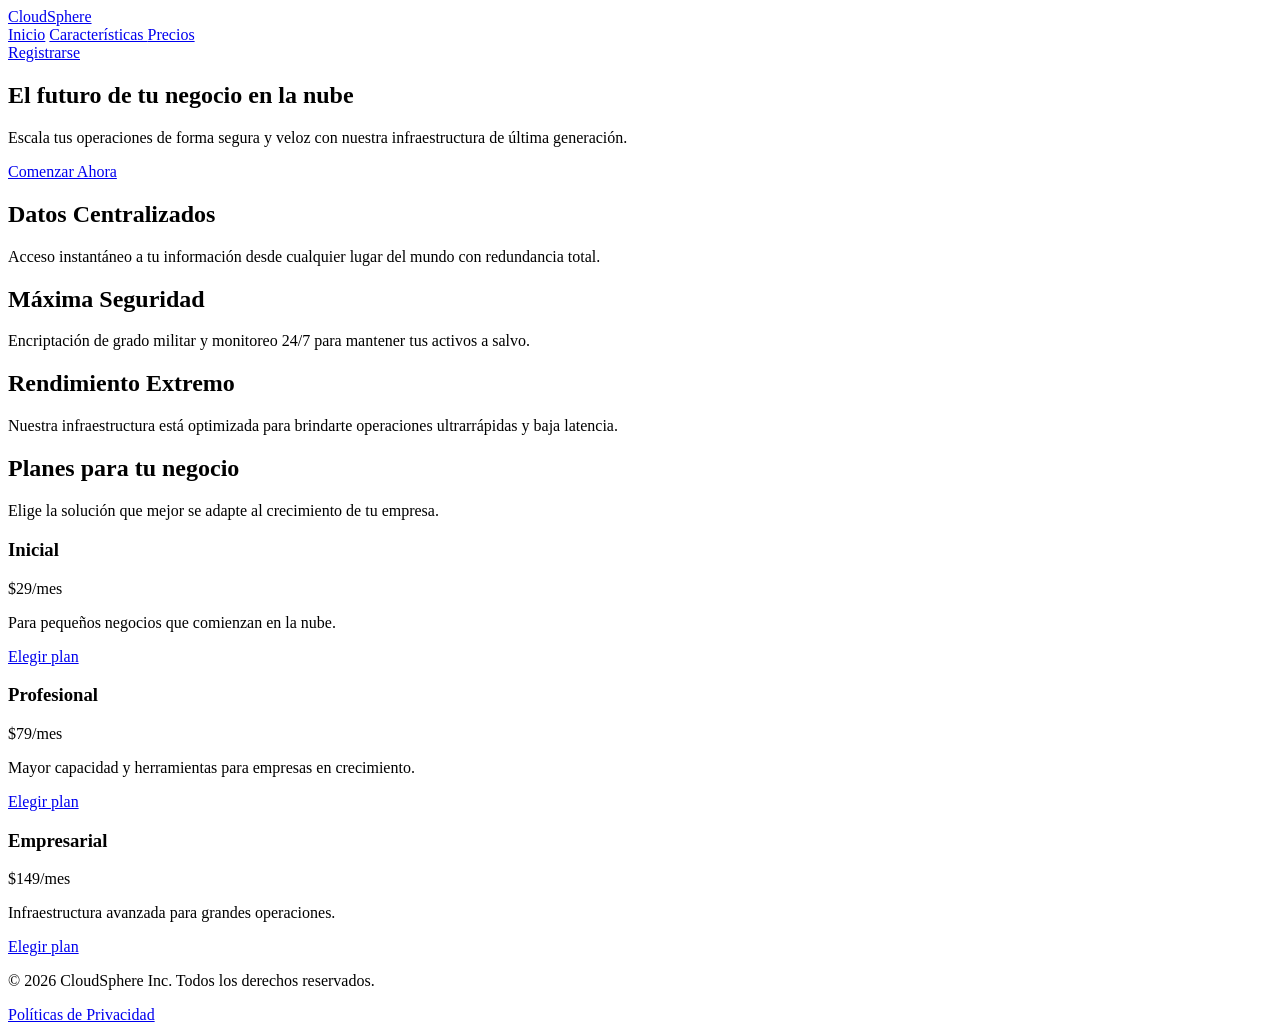
==== src/index.html @ 7ac81c2e "style: implementar paleta de colores" ====
<!DOCTYPE html>
<html lang="es">
<head>
    <meta charset="UTF-8">
    <meta name="viewport" content="width=device-width, initial-scale=1.0">

    <title>CloudSphere | Soluciones en la nube</title>

    <link rel="stylesheet" href="src/style.css">
</head>

<body>

    <header class="header">
        <div class="header__contenedor">

            <a href="#" class="logo">
                <span class="logo__icono"></span>
                <span class="logo__texto">CloudSphere</span>
            </a>

            <nav class="navegacion">
                <a href="#inicio" class="navegacion__enlace">Inicio</a>
                <a href="#caracteristicas" class="navegacion__enlace">
                    Características
                </a>
                <a href="#precios" class="navegacion__enlace">
                    Precios
                </a>
            </nav>

            <a href="#registro" class="boton boton--registro">
                Registrarse
            </a>

        </div>
    </header>


    <main>

        <section id="inicio" class="hero">

            <div class="hero__contenedor">

                <div class="hero__contenido">

                    <h1 class="hero__titulo">
                        El futuro de tu negocio en la nube
                    </h1>

                    <p class="hero__descripcion">
                        Escala tus operaciones de forma segura y veloz
                        con nuestra infraestructura de última generación.
                    </p>

                    <a href="#registro" class="boton boton--principal">
                        Comenzar Ahora
                    </a>

                </div>

                <div class="hero__imagen"></div>

            </div>

        </section>


        <section id="caracteristicas" class="caracteristicas">

            <div class="caracteristicas__contenedor">

                <article class="tarjeta">

                    <div class="tarjeta__imagen tarjeta__imagen--datos"></div>

                    <div class="tarjeta__contenido">

                        <h2 class="tarjeta__titulo">
                            Datos Centralizados
                        </h2>

                        <p class="tarjeta__descripcion">
                            Acceso instantáneo a tu información desde
                            cualquier lugar del mundo con redundancia total.
                        </p>

                    </div>

                </article>


                <article class="tarjeta">

                    <div class="tarjeta__imagen tarjeta__imagen--seguridad"></div>

                    <div class="tarjeta__contenido">

                        <h2 class="tarjeta__titulo">
                            Máxima Seguridad
                        </h2>

                        <p class="tarjeta__descripcion">
                            Encriptación de grado militar y monitoreo 24/7
                            para mantener tus activos a salvo.
                        </p>

                    </div>

                </article>


                <article class="tarjeta">

                    <div class="tarjeta__imagen tarjeta__imagen--rendimiento"></div>

                    <div class="tarjeta__contenido">

                        <h2 class="tarjeta__titulo">
                            Rendimiento Extremo
                        </h2>

                        <p class="tarjeta__descripcion">
                            Nuestra infraestructura está optimizada para
                            brindarte operaciones ultrarrápidas y baja latencia.
                        </p>

                    </div>

                </article>

            </div>

        </section>


        <section id="precios" class="precios">

            <div class="precios__contenedor">

                <h2 class="precios__titulo">
                    Planes para tu negocio
                </h2>

                <p class="precios__descripcion">
                    Elige la solución que mejor se adapte al crecimiento
                    de tu empresa.
                </p>

                <div class="precios__contenido">

                    <article class="plan">
                        <h3 class="plan__titulo">Inicial</h3>
                        <p class="plan__precio">$29/mes</p>
                        <p class="plan__texto">
                            Para pequeños negocios que comienzan en la nube.
                        </p>
                        <a href="#registro" class="boton boton--plan">
                            Elegir plan
                        </a>
                    </article>

                    <article class="plan plan--destacado">
                        <h3 class="plan__titulo">Profesional</h3>
                        <p class="plan__precio">$79/mes</p>
                        <p class="plan__texto">
                            Mayor capacidad y herramientas para empresas
                            en crecimiento.
                        </p>
                        <a href="#registro" class="boton boton--plan">
                            Elegir plan
                        </a>
                    </article>

                    <article class="plan">
                        <h3 class="plan__titulo">Empresarial</h3>
                        <p class="plan__precio">$149/mes</p>
                        <p class="plan__texto">
                            Infraestructura avanzada para grandes operaciones.
                        </p>
                        <a href="#registro" class="boton boton--plan">
                            Elegir plan
                        </a>
                    </article>

                </div>

            </div>

        </section>

    </main>


    <footer class="footer">

        <div class="footer__contenedor">

            <p class="footer__texto">
                © 2026 CloudSphere Inc. Todos los derechos reservados.
            </p>

            <a href="#" class="footer__enlace">
                Políticas de Privacidad
            </a>

        </div>

    </footer>

</body>
</html>
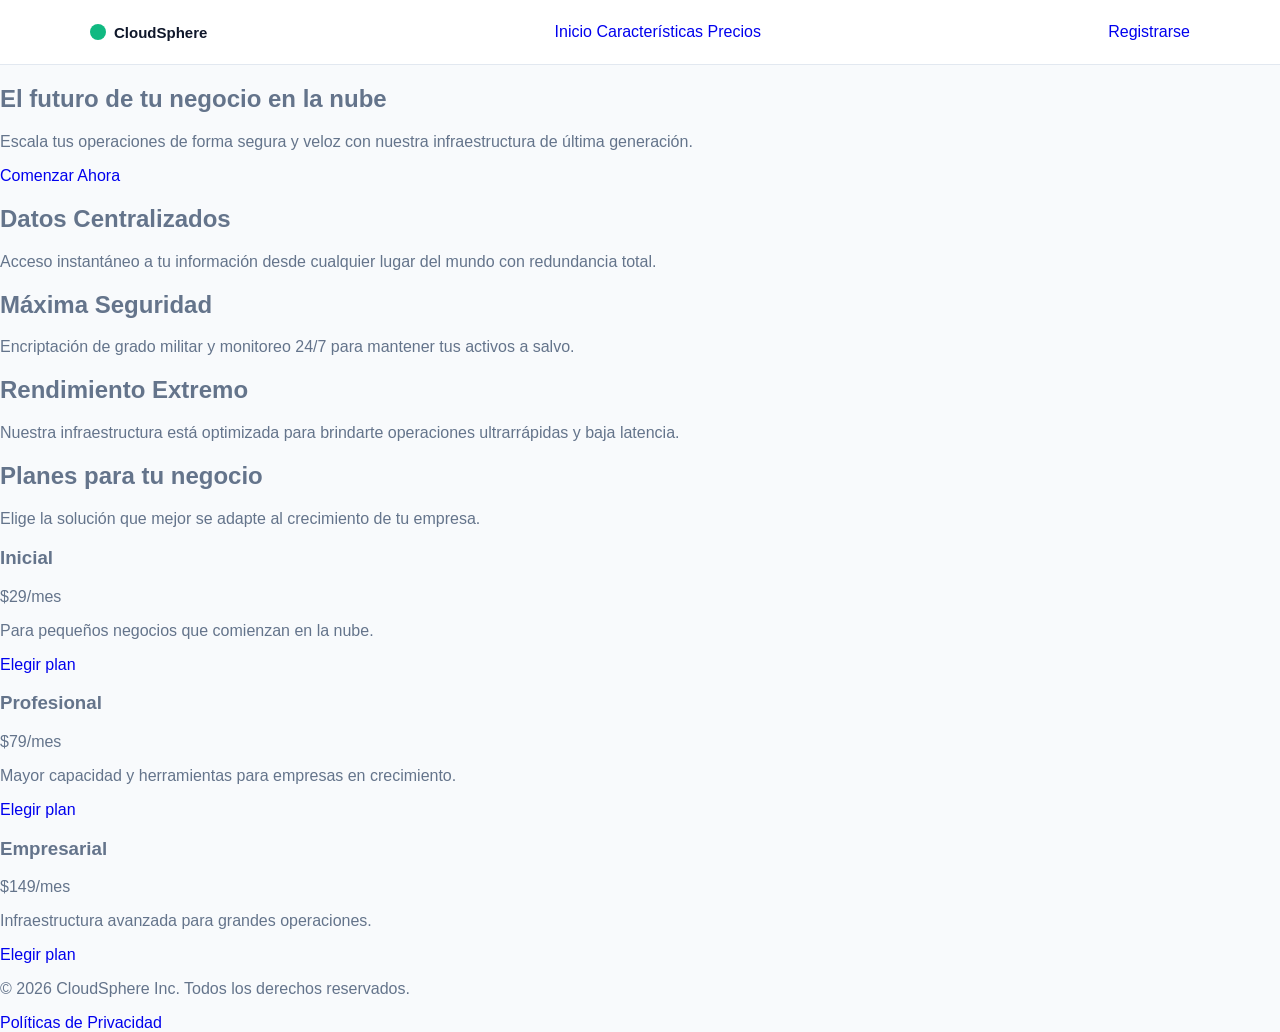
==== commit 11307ee8: "style: implementar estilos de el header y el logo" ====
--- a/src/index.html
+++ b/src/index.html
@@ -7,7 +7,7 @@
 
     <title>CloudSphere | Soluciones en la nube</title>
 
-    <link rel="stylesheet" href="src/style.css">
+    <link rel="stylesheet" href="style.css">
 </head>
 
 <body>
--- a/src/style.css
+++ b/src/style.css
@@ -0,0 +1,81 @@
+:root {
+    --fondo: #f8fafc;
+    --blanco: #ffffff;
+    --titulo: #1e293b;
+    --oscuro: #0f172a;
+    --verde: #10b981;
+    --texto-secundario: #475569;
+    --texto: #64748b;
+    --texto-footer: #94a3b8;
+    --borde: #e2e8f0;
+}
+
+/* =========================================
+   CONFIGURACIÓN GENERAL
+   ========================================= */
+
+* {
+    box-sizing: border-box;
+}
+
+body {
+    margin: 0;
+    background-color: var(--fondo);
+    color: var(--texto);
+    font-family: Arial, Helvetica, sans-serif;
+}
+
+a {
+    text-decoration: none;
+}
+
+
+/* =========================================
+   HEADER
+   ========================================= */
+
+.header {
+    width: 100%;
+    background-color: var(--blanco);
+    border-bottom: 1px solid var(--borde);
+}
+
+.header__contenedor {
+    width: 90%;
+    max-width: 1100px;
+    min-height: 64px;
+    margin: 0 auto;
+
+    display: flex;
+    align-items: center;
+    justify-content: space-between;
+    gap: 20px;
+}
+
+
+/* =========================================
+   LOGO
+   ========================================= */
+
+.logo {
+    display: flex;
+    align-items: center;
+    gap: 8px;
+}
+
+.logo__icono {
+    width: 16px;
+    height: 16px;
+
+    background-color: var(--verde);
+
+    border-radius: 50%;
+}
+
+.logo__texto {
+    color: var(--oscuro);
+    font-size: 15px;
+    font-weight: 700;
+}
+
+
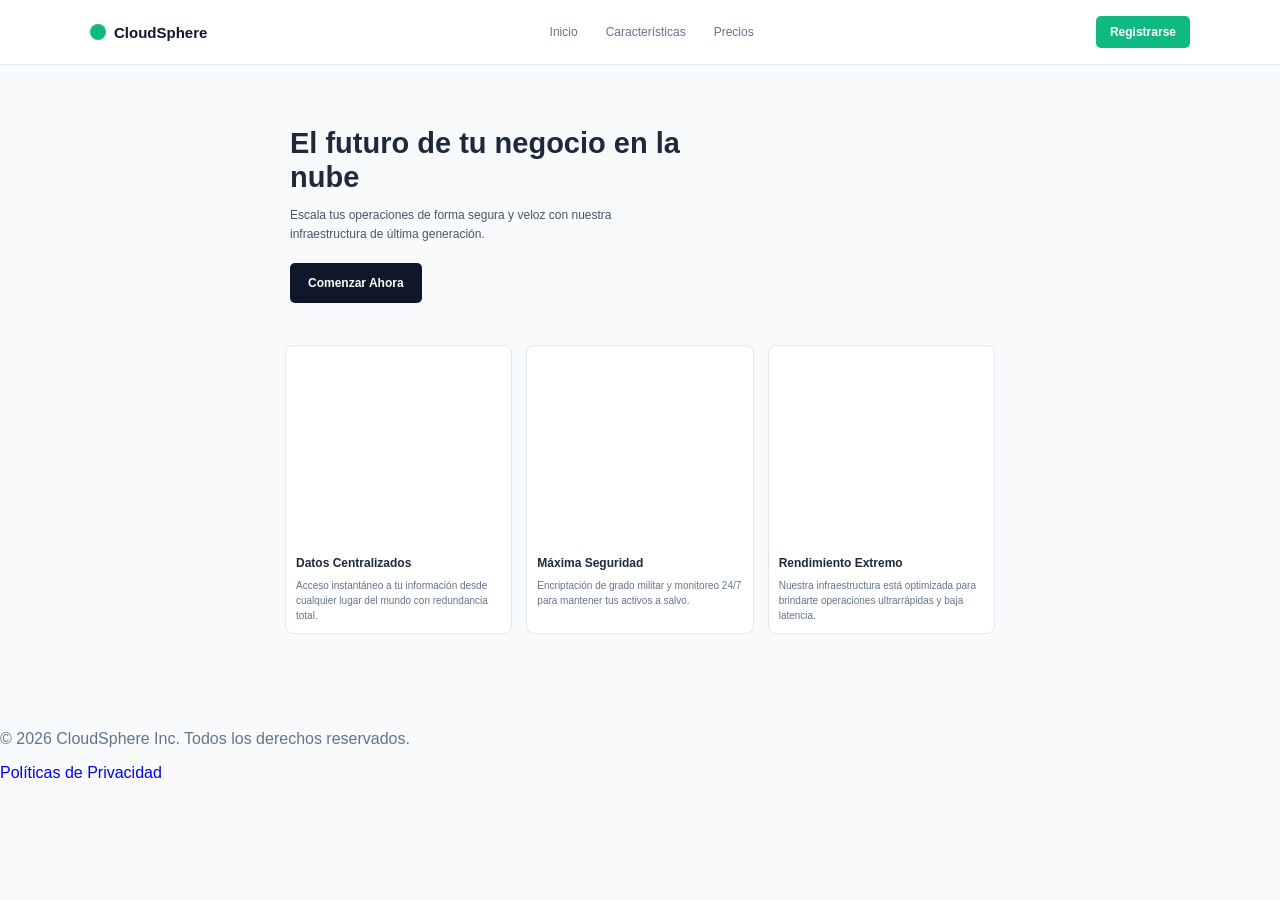
==== commit 1da32444: "feat: Ajustes en el  html" ====
--- a/src/index.html
+++ b/src/index.html
@@ -135,62 +135,6 @@
 
         </section>
 
-
-        <section id="precios" class="precios">
-
-            <div class="precios__contenedor">
-
-                <h2 class="precios__titulo">
-                    Planes para tu negocio
-                </h2>
-
-                <p class="precios__descripcion">
-                    Elige la solución que mejor se adapte al crecimiento
-                    de tu empresa.
-                </p>
-
-                <div class="precios__contenido">
-
-                    <article class="plan">
-                        <h3 class="plan__titulo">Inicial</h3>
-                        <p class="plan__precio">$29/mes</p>
-                        <p class="plan__texto">
-                            Para pequeños negocios que comienzan en la nube.
-                        </p>
-                        <a href="#registro" class="boton boton--plan">
-                            Elegir plan
-                        </a>
-                    </article>
-
-                    <article class="plan plan--destacado">
-                        <h3 class="plan__titulo">Profesional</h3>
-                        <p class="plan__precio">$79/mes</p>
-                        <p class="plan__texto">
-                            Mayor capacidad y herramientas para empresas
-                            en crecimiento.
-                        </p>
-                        <a href="#registro" class="boton boton--plan">
-                            Elegir plan
-                        </a>
-                    </article>
-
-                    <article class="plan">
-                        <h3 class="plan__titulo">Empresarial</h3>
-                        <p class="plan__precio">$149/mes</p>
-                        <p class="plan__texto">
-                            Infraestructura avanzada para grandes operaciones.
-                        </p>
-                        <a href="#registro" class="boton boton--plan">
-                            Elegir plan
-                        </a>
-                    </article>
-
-                </div>
-
-            </div>
-
-        </section>
-
     </main>
 
 
--- a/src/style.css
+++ b/src/style.css
@@ -77,5 +77,183 @@
     font-size: 15px;
     font-weight: 700;
 }
-
-
+/* =========================================
+   NAVEGACIÓN
+   ========================================= */
+
+.navegacion {
+    display: flex;
+    align-items: center;
+    gap: 28px;
+}
+
+.navegacion__enlace {
+    color: var(--texto);
+    font-size: 12px;
+}
+
+.navegacion__enlace:hover {
+    color: var(--verde);
+}
+
+
+/* =========================================
+   BOTONES
+   ========================================= */
+
+.boton {
+    display: inline-flex;
+    align-items: center;
+    justify-content: center;
+
+    border-radius: 5px;
+    font-size: 12px;
+    font-weight: 700;
+}
+
+.boton--registro {
+    min-width: 76px;
+    min-height: 32px;
+
+    padding: 8px 14px;
+
+    color: var(--blanco);
+    background-color: var(--verde);
+}
+
+.boton--principal {
+    min-height: 40px;
+
+    padding: 0 18px;
+
+    color: var(--blanco);
+    background-color: var(--oscuro);
+}
+
+
+/* =========================================
+   HERO
+   ========================================= */
+
+.hero {
+    padding: 40px 0 20px;
+}
+
+.hero__contenedor {
+    width: 67%;
+    max-width: 700px;
+    min-height: 220px;
+    margin: 0 auto;
+
+    display: flex;
+    align-items: center;
+    justify-content: space-between;
+    gap: 35px;
+}
+
+.hero__contenido {
+    flex: 1;
+}
+
+.hero__titulo {
+    margin: 0 0 12px;
+
+    color: var(--titulo);
+
+    font-size: 29px;
+    line-height: 1.15;
+    font-weight: 800;
+}
+
+.hero__descripcion {
+    max-width: 360px;
+
+    margin: 0 0 18px;
+
+    color: var(--texto-secundario);
+
+    font-size: 12px;
+    line-height: 1.6;
+}
+
+.hero__imagen {
+    width: 220px;
+    height: 220px;
+
+    flex-shrink: 0;
+
+    background-image: url("/images/hero.jpg");
+    background-size: cover;
+    background-position: center;
+
+    border-radius: 7px;
+}
+/* =========================================
+   CARACTERÍSTICAS
+   ========================================= */
+
+.caracteristicas {
+    padding: 0 0 80px;
+}
+
+.caracteristicas__contenedor {
+    width: 67%;
+    max-width: 710px;
+    margin: 0 auto;
+
+    display: flex;
+    justify-content: space-between;
+    gap: 14px;
+}
+
+.tarjeta {
+    width: 33.33%;
+
+    background-color: var(--blanco);
+
+    border: 1px solid var(--borde);
+    border-radius: 8px;
+
+    overflow: hidden;
+}
+
+.tarjeta__imagen {
+    width: 100%;
+    height: 200px;
+
+    background-size: cover;
+    background-position: center;
+}
+
+.tarjeta__imagen--datos {
+    background-image: url("/images/feat_1.jpg");
+}
+
+.tarjeta__imagen--seguridad {
+    background-image: url("/images/feat_2.jpg");
+}
+
+.tarjeta__imagen--rendimiento {
+    background-image: url("/images/feat_3.jpg");
+}
+
+.tarjeta__contenido {
+    padding: 10px;
+}
+
+.tarjeta__titulo {
+    margin: 0 0 8px;
+
+    color: var(--titulo);
+
+    font-size: 12px;
+}
+
+.tarjeta__descripcion {
+    margin: 0;
+
+    color: var(--texto);
+
+    font-size: 10px;
+    line-height: 1.5;
+}
